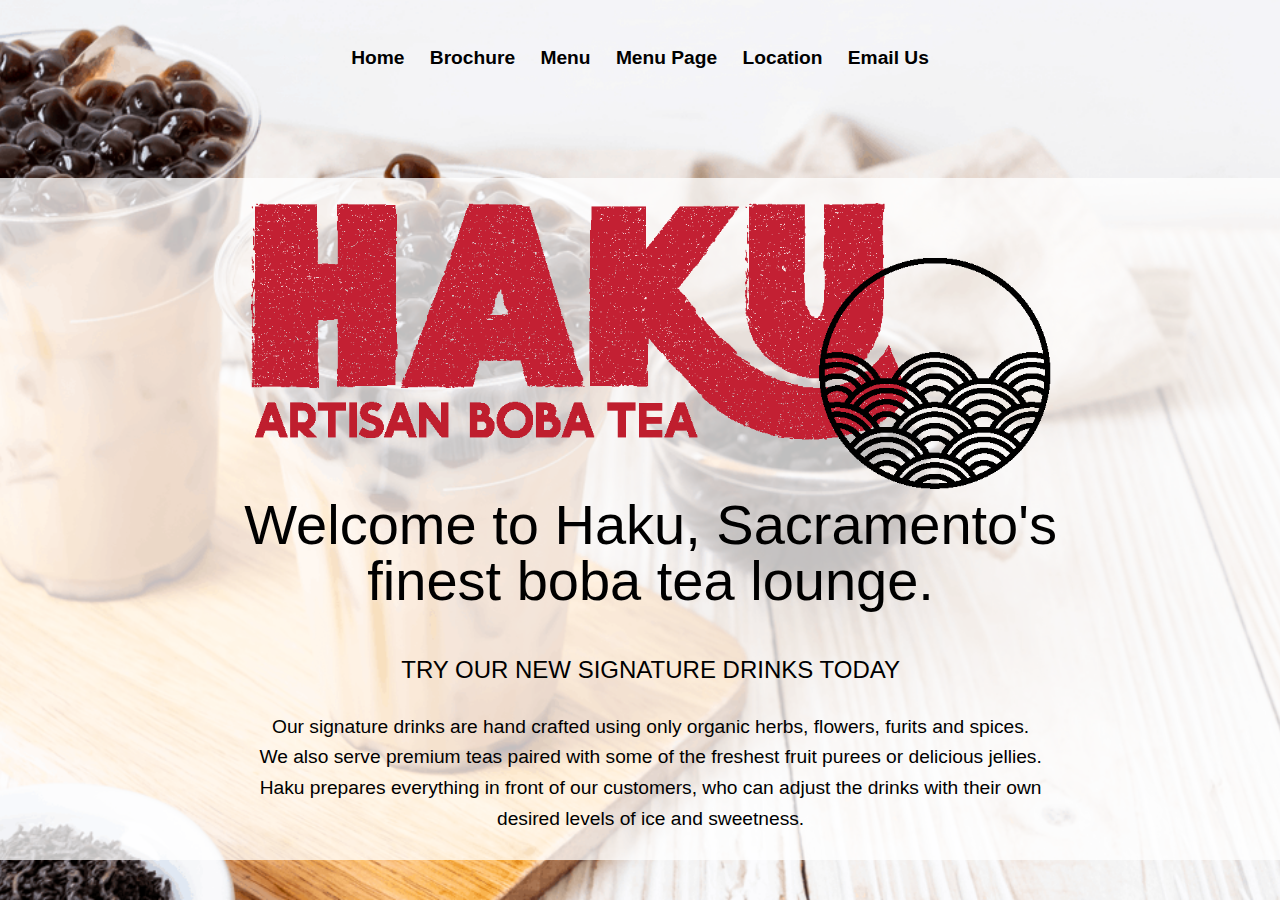
==== index.html @ b9b8b3d0 "Add files via upload" ====
<!DOCTYPE HTML>
<html>

<head>

<meta charset=”UTF-8”>

<!-- THE TITLE WILL APPEAR IN THE BROWSER WINDOW OR TAB -->
<title> HAKU </title>

<link rel="stylesheet" type="text/css" href="styles-contact.css">

</head>

<body>
    
    <nav>
        <ul>
            <div class="topnav-right">
            <li><a href="index.html"> Home </a></li>
            <li><a href="images/Haku-Brochure.pdf"> Brochure </a></li>
            <li><a href="https://yifangteausa.com/menu" target="_blank"> Menu</a></li>
            <li><a href="Menu Page.html"> Menu Page </a></li>
            <li><a href="https://www.google.com/maps/search/sacramento+boba+shops" target="blank"> Location</a></li>
            <li><a href="mailto:marissathai@gmail.com"> Email Us </a></li>
            </div>
        </ul>
    </nav>

<div class="center">
    <img id="logo" src="images/haku-logo@2x.png" alt="HAKU">
    <h1>Welcome to Haku, Sacramento's <br> finest boba tea lounge.</h1>
    <h2> <br> TRY OUR NEW SIGNATURE DRINKS TODAY</h2>
    <p> Our signature drinks are hand crafted using only organic herbs, flowers, furits and spices. <br>
    We also serve premium teas paired with some of the freshest fruit purees or delicious jellies. <br>
    Haku prepares everything in front of our customers, who can adjust the drinks with their own <br>
    desired levels of ice and sweetness.</p>

</div> <!--end of center div-->

</body>

</html>
---- styles-contact.css ----
/*This is my 377 FoCo Web Page Project using Eric Meyer's reset at the top of my page -- your CSS starts on line 56 */



/* http://meyerweb.com/eric/tools/css/reset/ 
   v2.0 | 20110126
   License: none (public domain)
*/

html, body, div, span, applet, object, iframe,
h1, h2, h3, h4, h5, h6, p, blockquote, pre,
a, abbr, acronym, address, big, cite, code,
del, dfn, em, img, ins, kbd, q, s, samp,
small, strike, strong, sub, sup, tt, var,
b, u, i, center,
dl, dt, dd, ol, ul, li,
fieldset, form, label, legend,
table, caption, tbody, tfoot, thead, tr, th, td,
article, aside, canvas, details, embed, 
figure, figcaption, footer, header, hgroup, 
menu, nav, output, ruby, section, summary,
time, mark, audio, video {
	margin: 0;
	padding: 0;
	border: 0;
	font-size: 100%;
	font: inherit;
	vertical-align: baseline;
}
/* HTML5 display-role reset for older browsers */
article, aside, details, figcaption, figure, 
footer, header, hgroup, menu, nav, section {
	display: block;
}
body {
	line-height: 1;
}
ol, ul {
	list-style: none;
}
blockquote, q {
	quotes: none;
}
blockquote:before, blockquote:after,
q:before, q:after {
	content: '';
	content: none;
}
table {
	border-collapse: collapse;
	border-spacing: 0;
}



/* ---------- This is the beginning of my 377 FoCo Web Page Project ------------ */

html, body {
  height: 0%;
  width: 100%;
  padding: 20;
  margin: 20;
  background-image: url("images/milk-tea-bg.png");
  background-size: cover;
  background-repeat: no-repeat;
  background-attachment: fixed;
  background-position: center;
	
	
}

.center {
    width: 1250px;
	padding: 2%;
    margin: 100px auto;
 	background: rgba(255, 255, 255, 0.75); /*this uses opacity of 75% for the background color*/
	text-align: center;
}

   
#logo {
    width: 800px;
	margin-bottom: 5px;
	text-align: center;
}

h1 {
	font-family:Impact, Haettenschweiler, 'Arial Narrow Bold', sans-serif;
	font-size: 3.5em;
    margin: 0px auto 10px auto;
    color: rgb(0, 0, 0);
}

h2 {
	font-family: 'League Gothic', sans-serif;
	font-size: 1.5em;
    line-height: 1.4;
    color: rgb(0, 0, 0);
    padding: 0px 0px;
    margin: 0px auto 25px auto;
}

p {
	font-family:Arial, Helvetica, sans-serif;
	font-size: 1.2em;
    line-height: 1.6;
    color: black;
}

nav{
	font-family: Arial, Helvetica, sans-serif;
	font-size: 1.2em;
	width: 500 px;
	margin: 0 auto;
	border-width: 3px 0;
	text-align: center;
	margin-top: 2em;
}

nav li{
	display: inline;
}  

nav a{
	display: inline-block;
	padding: 10px;
}

a{
	color: black;
	text-decoration: none;
	font-weight: bold;
}

a:hover{
	color: rgb(255, 255, 255);
	background: rgb(182, 70, 70);
}
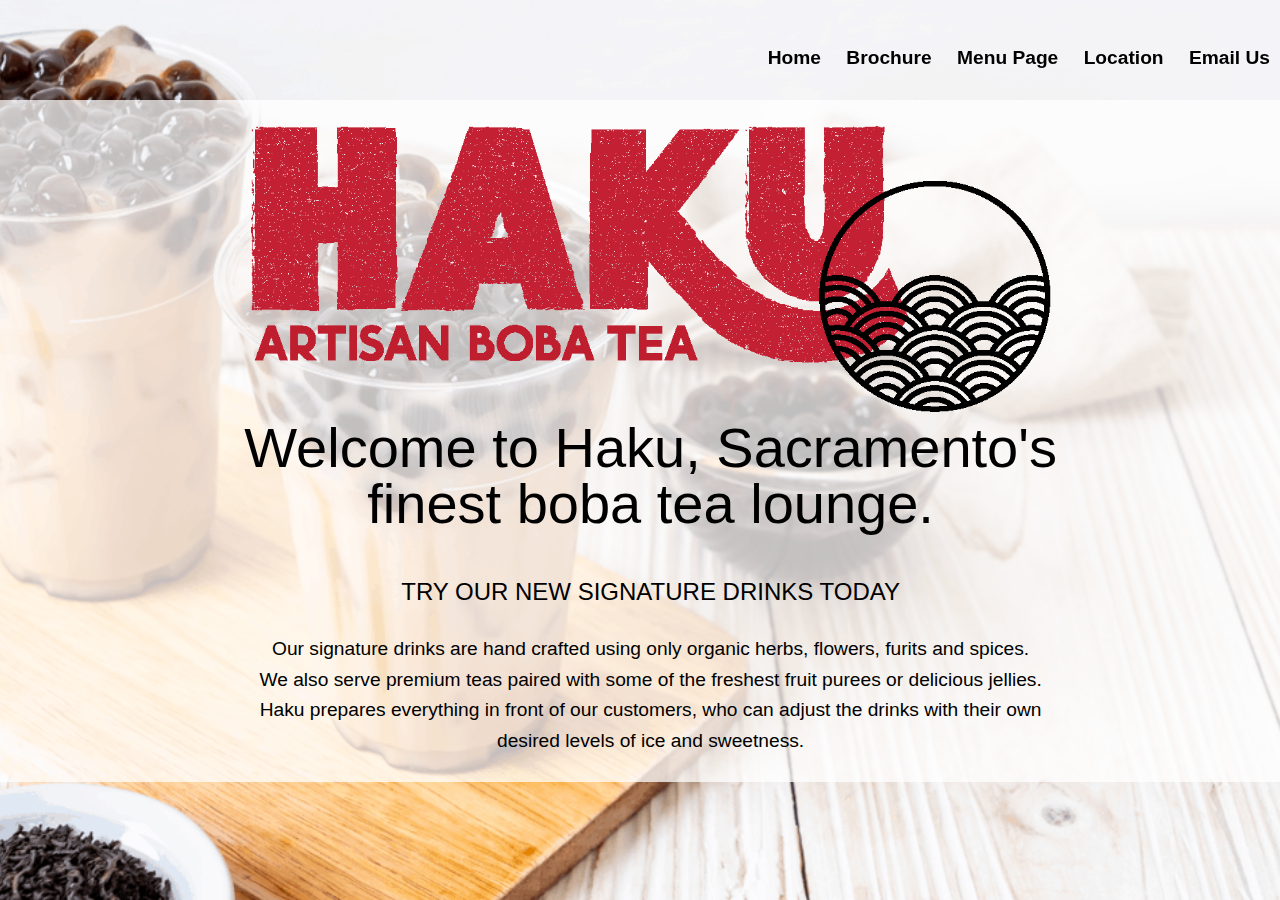
==== commit 44aec172: "Add files via upload" ====
--- a/index.html
+++ b/index.html
@@ -13,20 +13,19 @@
 </head>
 
 <body>
-    
+
+<div>
     <nav>
         <ul>
-            <div class="topnav-right">
-            <li><a href="index.html"> Home </a></li>
-            <li><a href="images/Haku-Brochure.pdf"> Brochure </a></li>
-            <li><a href="https://yifangteausa.com/menu" target="_blank"> Menu</a></li>
-            <li><a href="Menu Page.html"> Menu Page </a></li>
-            <li><a href="https://www.google.com/maps/search/sacramento+boba+shops" target="blank"> Location</a></li>
-            <li><a href="mailto:marissathai@gmail.com"> Email Us </a></li>
-            </div>
-        </ul>
+             <li><a href="index.html"> Home </a></li>
+             <li><a href="images/Haku-Brochure.pdf"> Brochure </a></li>
+             <li><a href="Menu Page.html"> Menu Page </a></li>
+             <li><a href="https://www.google.com/maps/search/sacramento+boba+shops" target="blank"> Location</a></li>
+             <li><a href="mailto:marissathai@gmail.com"> Email Us </a></li>
+         </ul>
     </nav>
-
+</div>
+    
 <div class="center">
     <img id="logo" src="images/haku-logo@2x.png" alt="HAKU">
     <h1>Welcome to Haku, Sacramento's <br> finest boba tea lounge.</h1>
--- a/styles-contact.css
+++ b/styles-contact.css
@@ -115,6 +115,9 @@
 	border-width: 3px 0;
 	text-align: center;
 	margin-top: 2em;
+	position: fixed;
+	top: 0;
+	right: 0;
 }
 
 nav li{
